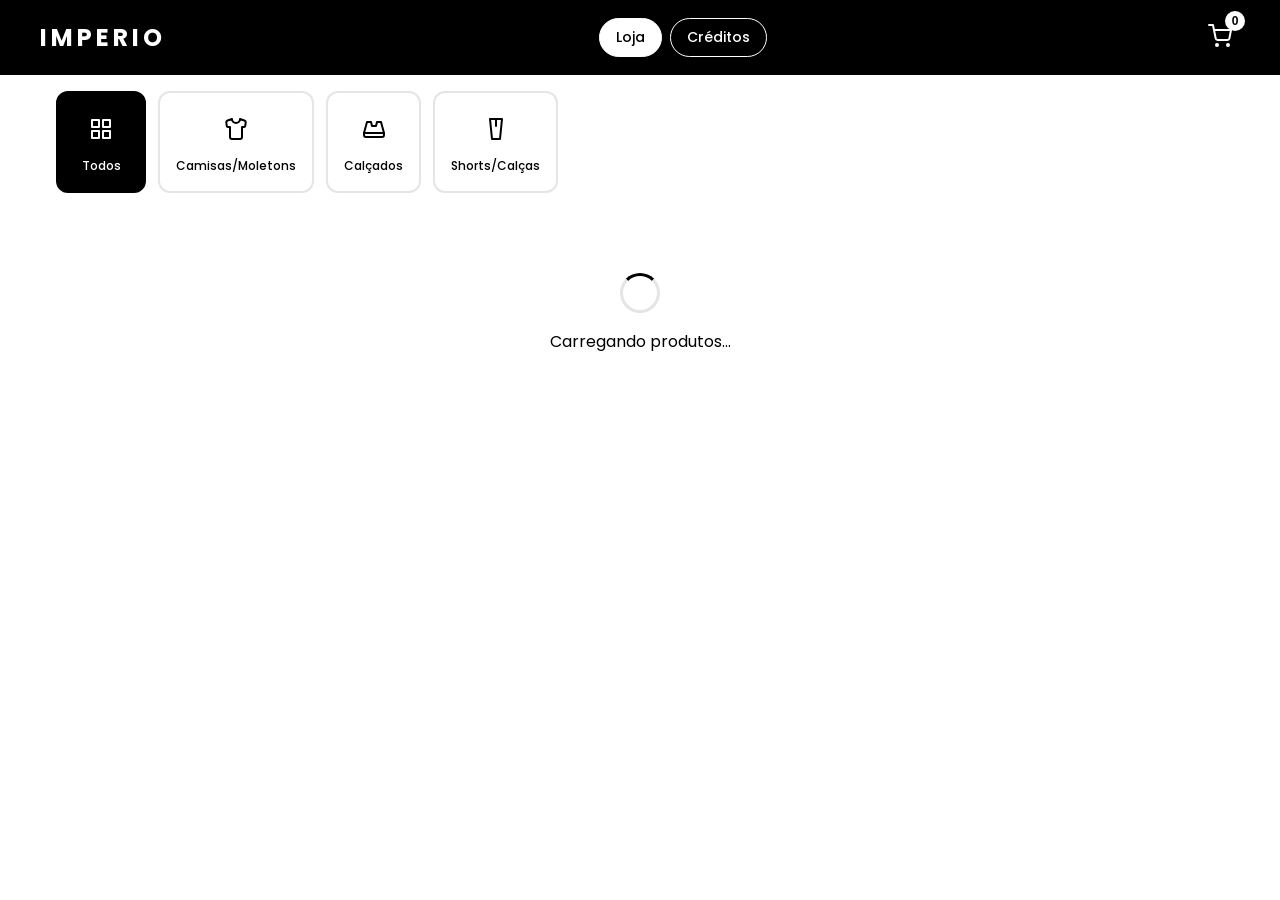
==== index.html @ 02c8fab9 "Add files via upload" ====
<!DOCTYPE html>
<html lang="pt-BR">
<head>
    <meta charset="UTF-8">
    <meta name="viewport" content="width=device-width, initial-scale=1.0">
    <title>Imperio - Loja de Roupas</title>
    <link rel="stylesheet" href="style.css">
    <link rel="preconnect" href="https://fonts.googleapis.com">
    <link rel="preconnect" href="https://fonts.gstatic.com" crossorigin>
    <link href="https://fonts.googleapis.com/css2?family=Poppins:wght@300;400;500;600;700&display=swap" rel="stylesheet">
</head>
<body>
    <!-- Header -->
    <header class="header">
        <div class="header-container">
            <h1 class="logo">IMPERIO</h1>
            <nav class="header-nav">
                <button class="nav-btn active" data-page="loja">Loja</button>
                <button class="nav-btn" data-page="creditos">Créditos</button>
            </nav>
            <button class="cart-btn" id="cartBtn">
                <svg xmlns="http://www.w3.org/2000/svg" width="24" height="24" viewBox="0 0 24 24" fill="none" stroke="currentColor" stroke-width="2" stroke-linecap="round" stroke-linejoin="round">
                    <circle cx="9" cy="21" r="1"></circle>
                    <circle cx="20" cy="21" r="1"></circle>
                    <path d="M1 1h4l2.68 13.39a2 2 0 0 0 2 1.61h9.72a2 2 0 0 0 2-1.61L23 6H6"></path>
                </svg>
                <span class="cart-count" id="cartCount">0</span>
            </button>
        </div>
    </header>

    <!-- Página da Loja -->
    <main class="main page-loja" id="pageLoja">
        <!-- Categorias -->
        <section class="categories">
            <button class="category-btn active" data-category="todos">
                <span class="category-icon">
                    <svg xmlns="http://www.w3.org/2000/svg" width="24" height="24" viewBox="0 0 24 24" fill="none" stroke="currentColor" stroke-width="2" stroke-linecap="round" stroke-linejoin="round">
                        <rect x="3" y="3" width="7" height="7"></rect>
                        <rect x="14" y="3" width="7" height="7"></rect>
                        <rect x="14" y="14" width="7" height="7"></rect>
                        <rect x="3" y="14" width="7" height="7"></rect>
                    </svg>
                </span>
                <span>Todos</span>
            </button>
            <button class="category-btn" data-category="camisas-moletons">
                <span class="category-icon">
                    <svg xmlns="http://www.w3.org/2000/svg" width="24" height="24" viewBox="0 0 24 24" fill="none" stroke="currentColor" stroke-width="2" stroke-linecap="round" stroke-linejoin="round">
                        <path d="M20.38 3.46L16 2a4 4 0 01-8 0L3.62 3.46a2 2 0 00-1.34 2.23l.58 3.47a1 1 0 00.99.84H6v10c0 1.1.9 2 2 2h8a2 2 0 002-2V10h2.15a1 1 0 00.99-.84l.58-3.47a2 2 0 00-1.34-2.23z"></path>
                    </svg>
                </span>
                <span>Camisas/Moletons</span>
            </button>
            <button class="category-btn" data-category="calcados">
                <span class="category-icon">
                    <svg xmlns="http://www.w3.org/2000/svg" width="24" height="24" viewBox="0 0 24 24" fill="none" stroke="currentColor" stroke-width="2" stroke-linecap="round" stroke-linejoin="round">
                        <path d="M2 18a2 2 0 002 2h16a2 2 0 002-2v-2H2v2z"></path>
                        <path d="M2 16l3-11h4l1 4h4l1-4h4l3 11"></path>
                    </svg>
                </span>
                <span>Calçados</span>
            </button>
            <button class="category-btn" data-category="shorts-calcas">
                <span class="category-icon">
                    <svg xmlns="http://www.w3.org/2000/svg" width="24" height="24" viewBox="0 0 24 24" fill="none" stroke="currentColor" stroke-width="2" stroke-linecap="round" stroke-linejoin="round">
                        <path d="M6 2h12l-2 20H8L6 2z"></path>
                        <path d="M12 2v7"></path>
                    </svg>
                </span>
                <span>Shorts/Calças</span>
            </button>
        </section>

        <!-- Grid de Produtos -->
        <section class="products-grid" id="productsGrid">
            <!-- Produtos serão inseridos via JavaScript -->
            <div class="loading">
                <div class="spinner"></div>
                <p>Carregando produtos...</p>
            </div>
        </section>
    </main>

    <!-- Página de Créditos -->
    <main class="main page-creditos" id="pageCreditos" style="display: none;">
        <section class="creditos-section">
            <h2 class="creditos-title">Desenvolvedores</h2>

            <div class="devs-about">
                <p>
                    Este sistema foi desenvolvido por <strong>Victor</strong> e <strong>Jean</strong>,
                    dois desenvolvedores apaixonados por tecnologia e inovação. Com experiência em
                    criação de sites, sistemas web e soluções digitais personalizadas, nossa missão
                    é transformar ideias em realidade através da programação.
                </p>
                <p>
                    Trabalhamos com desenvolvimento de lojas virtuais, sites institucionais,
                    sistemas de gestão e muito mais. Cada projeto é tratado com dedicação e
                    atenção aos detalhes para garantir a melhor experiência para nossos clientes.
                </p>
                <div class="orcamento-destaque">
                    <p>Quer um sistema como este para o seu negócio?</p>
                    <p class="orcamento-cta">Entre em contato para fazer um orçamento!</p>
                </div>
            </div>

            <div class="devs-grid">
                <!-- Victor -->
                <div class="dev-card">
                    <div class="dev-image-container">
                        <img src="Foto/victor.jpeg" alt="Victor" class="dev-image">
                    </div>
                    <h3 class="dev-name">Victor</h3>
                    <p class="dev-role">Desenvolvedor de Sistemas</p>
                    <div class="dev-contacts">
                        <a href="https://wa.me/5517997539595" target="_blank" class="dev-contact-btn whatsapp">
                            <svg xmlns="http://www.w3.org/2000/svg" width="20" height="20" viewBox="0 0 24 24" fill="currentColor">
                                <path d="M17.472 14.382c-.297-.149-1.758-.867-2.03-.967-.273-.099-.471-.148-.67.15-.197.297-.767.966-.94 1.164-.173.199-.347.223-.644.075-.297-.15-1.255-.463-2.39-1.475-.883-.788-1.48-1.761-1.653-2.059-.173-.297-.018-.458.13-.606.134-.133.298-.347.446-.52.149-.174.198-.298.298-.497.099-.198.05-.371-.025-.52-.075-.149-.669-1.612-.916-2.207-.242-.579-.487-.5-.669-.51-.173-.008-.371-.01-.57-.01-.198 0-.52.074-.792.372-.272.297-1.04 1.016-1.04 2.479 0 1.462 1.065 2.875 1.213 3.074.149.198 2.096 3.2 5.077 4.487.709.306 1.262.489 1.694.625.712.227 1.36.195 1.871.118.571-.085 1.758-.719 2.006-1.413.248-.694.248-1.289.173-1.413-.074-.124-.272-.198-.57-.347m-5.421 7.403h-.004a9.87 9.87 0 01-5.031-1.378l-.361-.214-3.741.982.998-3.648-.235-.374a9.86 9.86 0 01-1.51-5.26c.001-5.45 4.436-9.884 9.888-9.884 2.64 0 5.122 1.03 6.988 2.898a9.825 9.825 0 012.893 6.994c-.003 5.45-4.437 9.884-9.885 9.884m8.413-18.297A11.815 11.815 0 0012.05 0C5.495 0 .16 5.335.157 11.892c0 2.096.547 4.142 1.588 5.945L.057 24l6.305-1.654a11.882 11.882 0 005.683 1.448h.005c6.554 0 11.89-5.335 11.893-11.893a11.821 11.821 0 00-3.48-8.413z"/>
                            </svg>
                            <span>WhatsApp</span>
                        </a>
                        <a href="https://www.instagram.com/vitinho_chicas/" target="_blank" class="dev-contact-btn instagram">
                            <svg xmlns="http://www.w3.org/2000/svg" width="20" height="20" viewBox="0 0 24 24" fill="currentColor">
                                <path d="M12 2.163c3.204 0 3.584.012 4.85.07 3.252.148 4.771 1.691 4.919 4.919.058 1.265.069 1.645.069 4.849 0 3.205-.012 3.584-.069 4.849-.149 3.225-1.664 4.771-4.919 4.919-1.266.058-1.644.07-4.85.07-3.204 0-3.584-.012-4.849-.07-3.26-.149-4.771-1.699-4.919-4.92-.058-1.265-.07-1.644-.07-4.849 0-3.204.013-3.583.07-4.849.149-3.227 1.664-4.771 4.919-4.919 1.266-.057 1.645-.069 4.849-.069zm0-2.163c-3.259 0-3.667.014-4.947.072-4.358.2-6.78 2.618-6.98 6.98-.059 1.281-.073 1.689-.073 4.948 0 3.259.014 3.668.072 4.948.2 4.358 2.618 6.78 6.98 6.98 1.281.058 1.689.072 4.948.072 3.259 0 3.668-.014 4.948-.072 4.354-.2 6.782-2.618 6.979-6.98.059-1.28.073-1.689.073-4.948 0-3.259-.014-3.667-.072-4.947-.196-4.354-2.617-6.78-6.979-6.98-1.281-.059-1.69-.073-4.949-.073zm0 5.838c-3.403 0-6.162 2.759-6.162 6.162s2.759 6.163 6.162 6.163 6.162-2.759 6.162-6.163c0-3.403-2.759-6.162-6.162-6.162zm0 10.162c-2.209 0-4-1.79-4-4 0-2.209 1.791-4 4-4s4 1.791 4 4c0 2.21-1.791 4-4 4zm6.406-11.845c-.796 0-1.441.645-1.441 1.44s.645 1.44 1.441 1.44c.795 0 1.439-.645 1.439-1.44s-.644-1.44-1.439-1.44z"/>
                            </svg>
                            <span>Instagram</span>
                        </a>
                    </div>
                </div>

                <!-- Jean -->
                <div class="dev-card">
                    <div class="dev-image-container">
                        <img src="Foto/Jean.jpeg" alt="Jean" class="dev-image">
                    </div>
                    <h3 class="dev-name">Jean</h3>
                    <p class="dev-role">Desenvolvedor de Sistemas</p>
                    <div class="dev-contacts">
                        <a href="https://wa.me/5517996254979" target="_blank" class="dev-contact-btn whatsapp">
                            <svg xmlns="http://www.w3.org/2000/svg" width="20" height="20" viewBox="0 0 24 24" fill="currentColor">
                                <path d="M17.472 14.382c-.297-.149-1.758-.867-2.03-.967-.273-.099-.471-.148-.67.15-.197.297-.767.966-.94 1.164-.173.199-.347.223-.644.075-.297-.15-1.255-.463-2.39-1.475-.883-.788-1.48-1.761-1.653-2.059-.173-.297-.018-.458.13-.606.134-.133.298-.347.446-.52.149-.174.198-.298.298-.497.099-.198.05-.371-.025-.52-.075-.149-.669-1.612-.916-2.207-.242-.579-.487-.5-.669-.51-.173-.008-.371-.01-.57-.01-.198 0-.52.074-.792.372-.272.297-1.04 1.016-1.04 2.479 0 1.462 1.065 2.875 1.213 3.074.149.198 2.096 3.2 5.077 4.487.709.306 1.262.489 1.694.625.712.227 1.36.195 1.871.118.571-.085 1.758-.719 2.006-1.413.248-.694.248-1.289.173-1.413-.074-.124-.272-.198-.57-.347m-5.421 7.403h-.004a9.87 9.87 0 01-5.031-1.378l-.361-.214-3.741.982.998-3.648-.235-.374a9.86 9.86 0 01-1.51-5.26c.001-5.45 4.436-9.884 9.888-9.884 2.64 0 5.122 1.03 6.988 2.898a9.825 9.825 0 012.893 6.994c-.003 5.45-4.437 9.884-9.885 9.884m8.413-18.297A11.815 11.815 0 0012.05 0C5.495 0 .16 5.335.157 11.892c0 2.096.547 4.142 1.588 5.945L.057 24l6.305-1.654a11.882 11.882 0 005.683 1.448h.005c6.554 0 11.89-5.335 11.893-11.893a11.821 11.821 0 00-3.48-8.413z"/>
                            </svg>
                            <span>WhatsApp</span>
                        </a>
                        <a href="https://www.instagram.com/jeanzim.zk" target="_blank" class="dev-contact-btn instagram">
                            <svg xmlns="http://www.w3.org/2000/svg" width="20" height="20" viewBox="0 0 24 24" fill="currentColor">
                                <path d="M12 2.163c3.204 0 3.584.012 4.85.07 3.252.148 4.771 1.691 4.919 4.919.058 1.265.069 1.645.069 4.849 0 3.205-.012 3.584-.069 4.849-.149 3.225-1.664 4.771-4.919 4.919-1.266.058-1.644.07-4.85.07-3.204 0-3.584-.012-4.849-.07-3.26-.149-4.771-1.699-4.919-4.92-.058-1.265-.07-1.644-.07-4.849 0-3.204.013-3.583.07-4.849.149-3.227 1.664-4.771 4.919-4.919 1.266-.057 1.645-.069 4.849-.069zm0-2.163c-3.259 0-3.667.014-4.947.072-4.358.2-6.78 2.618-6.98 6.98-.059 1.281-.073 1.689-.073 4.948 0 3.259.014 3.668.072 4.948.2 4.358 2.618 6.78 6.98 6.98 1.281.058 1.689.072 4.948.072 3.259 0 3.668-.014 4.948-.072 4.354-.2 6.782-2.618 6.979-6.98.059-1.28.073-1.689.073-4.948 0-3.259-.014-3.667-.072-4.947-.196-4.354-2.617-6.78-6.979-6.98-1.281-.059-1.69-.073-4.949-.073zm0 5.838c-3.403 0-6.162 2.759-6.162 6.162s2.759 6.163 6.162 6.163 6.162-2.759 6.162-6.163c0-3.403-2.759-6.162-6.162-6.162zm0 10.162c-2.209 0-4-1.79-4-4 0-2.209 1.791-4 4-4s4 1.791 4 4c0 2.21-1.791 4-4 4zm6.406-11.845c-.796 0-1.441.645-1.441 1.44s.645 1.44 1.441 1.44c.795 0 1.439-.645 1.439-1.44s-.644-1.44-1.439-1.44z"/>
                            </svg>
                            <span>Instagram</span>
                        </a>
                    </div>
                </div>
            </div>

        </section>
    </main>

    <!-- Modal do Produto -->
    <div class="modal" id="productModal">
        <div class="modal-content">
            <button class="modal-close" id="modalClose">&times;</button>
            <img src="" alt="" class="modal-image" id="modalImage">
            <div class="modal-info">
                <span class="modal-category" id="modalCategory"></span>
                <h2 class="modal-title" id="modalTitle"></h2>
                <p class="modal-code" id="modalCode"></p>
                <p class="modal-price" id="modalPrice"></p>
                <div class="modal-sizes">
                    <p>Tamanhos disponíveis:</p>
                    <div class="sizes-list" id="modalSizes"></div>
                </div>
                <div class="size-selector">
                    <label for="sizeSelect">Escolha o tamanho:</label>
                    <select id="sizeSelect" class="size-select"></select>
                </div>
                <button class="add-to-cart-btn" id="addToCartBtn">
                    Adicionar ao Carrinho
                </button>
            </div>
        </div>
    </div>

    <!-- Carrinho Lateral -->
    <div class="cart-overlay" id="cartOverlay"></div>
    <aside class="cart-sidebar" id="cartSidebar">
        <div class="cart-header">
            <h2>Seu Carrinho</h2>
            <button class="cart-close" id="cartClose">&times;</button>
        </div>
        <div class="cart-items" id="cartItems">
            <!-- Itens do carrinho serão inseridos via JavaScript -->
        </div>
        <div class="cart-footer">
            <div class="cart-total">
                <span>Total:</span>
                <span id="cartTotal">R$ 0,00</span>
            </div>
            <button class="checkout-btn" id="checkoutBtn">
                <svg xmlns="http://www.w3.org/2000/svg" width="20" height="20" viewBox="0 0 24 24" fill="none" stroke="currentColor" stroke-width="2" stroke-linecap="round" stroke-linejoin="round">
                    <path d="M22 16.92v3a2 2 0 0 1-2.18 2 19.79 19.79 0 0 1-8.63-3.07 19.5 19.5 0 0 1-6-6 19.79 19.79 0 0 1-3.07-8.67A2 2 0 0 1 4.11 2h3a2 2 0 0 1 2 1.72 12.84 12.84 0 0 0 .7 2.81 2 2 0 0 1-.45 2.11L8.09 9.91a16 16 0 0 0 6 6l1.27-1.27a2 2 0 0 1 2.11-.45 12.84 12.84 0 0 0 2.81.7A2 2 0 0 1 22 16.92z"></path>
                </svg>
                Finalizar pelo WhatsApp
            </button>
        </div>
    </aside>

    <!-- Supabase SDK -->
    <script src="https://cdn.jsdelivr.net/npm/@supabase/supabase-js@2"></script>
    <script src="supabase-config.js"></script>
    <script src="app.js"></script>
</body>
</html>
---- style.css ----
/* ========================================
   IMPERIO - Loja de Roupas
   Design: Preto e Branco, Mobile-First
======================================== */

:root {
    --black: #000000;
    --white: #ffffff;
    --gray-100: #f5f5f5;
    --gray-200: #e5e5e5;
    --gray-300: #d4d4d4;
    --gray-400: #a3a3a3;
    --gray-500: #737373;
    --gray-600: #525252;
    --gray-700: #404040;
    --gray-800: #262626;
    --gray-900: #171717;
    --danger: #dc2626;
    --success: #16a34a;
}

* {
    margin: 0;
    padding: 0;
    box-sizing: border-box;
}

body {
    font-family: 'Poppins', sans-serif;
    background-color: var(--white);
    color: var(--black);
    min-height: 100vh;
}

/* ========================================
   HEADER
======================================== */

.header {
    background-color: var(--black);
    color: var(--white);
    padding: 1rem;
    position: sticky;
    top: 0;
    z-index: 100;
}

.header-container {
    max-width: 1200px;
    margin: 0 auto;
    display: flex;
    justify-content: space-between;
    align-items: center;
}

.logo {
    font-size: 1.5rem;
    font-weight: 700;
    letter-spacing: 4px;
}

.cart-btn {
    background: none;
    border: none;
    color: var(--white);
    cursor: pointer;
    position: relative;
    padding: 0.5rem;
    transition: opacity 0.3s;
}

.cart-btn:hover {
    opacity: 0.8;
}

.cart-count {
    position: absolute;
    top: -5px;
    right: -5px;
    background-color: var(--white);
    color: var(--black);
    font-size: 0.75rem;
    font-weight: 600;
    width: 20px;
    height: 20px;
    border-radius: 50%;
    display: flex;
    align-items: center;
    justify-content: center;
}

/* ========================================
   MAIN
======================================== */

.main {
    max-width: 1200px;
    margin: 0 auto;
    padding: 1rem;
}

/* ========================================
   FILTERS
======================================== */

.filters {
    display: flex;
    gap: 0.5rem;
    margin-bottom: 1.5rem;
    overflow-x: auto;
    padding-bottom: 0.5rem;
}

.filter-btn {
    background: none;
    border: 2px solid var(--black);
    color: var(--black);
    padding: 0.5rem 1rem;
    border-radius: 25px;
    font-family: inherit;
    font-size: 0.875rem;
    font-weight: 500;
    cursor: pointer;
    white-space: nowrap;
    transition: all 0.3s;
}

.filter-btn:hover,
.filter-btn.active {
    background-color: var(--black);
    color: var(--white);
}

/* ========================================
   PRODUCTS GRID
======================================== */

.products-grid {
    display: grid;
    grid-template-columns: repeat(2, 1fr);
    gap: 1rem;
}

@media (min-width: 768px) {
    .products-grid {
        grid-template-columns: repeat(3, 1fr);
        gap: 1.5rem;
    }
}

@media (min-width: 1024px) {
    .products-grid {
        grid-template-columns: repeat(4, 1fr);
    }
}

.product-card {
    background: var(--white);
    border: 1px solid var(--gray-200);
    border-radius: 8px;
    overflow: hidden;
    cursor: pointer;
    transition: transform 0.3s, box-shadow 0.3s;
}

.product-card:hover {
    transform: translateY(-4px);
    box-shadow: 0 10px 30px rgba(0, 0, 0, 0.1);
}

.product-image {
    width: 100%;
    aspect-ratio: 3/4;
    object-fit: cover;
    background-color: var(--gray-100);
}

.product-info {
    padding: 0.75rem;
}

.product-name {
    font-size: 0.875rem;
    font-weight: 500;
    margin-bottom: 0.25rem;
    white-space: nowrap;
    overflow: hidden;
    text-overflow: ellipsis;
}

.product-price {
    font-size: 1rem;
    font-weight: 700;
}

.product-sizes {
    font-size: 0.75rem;
    color: var(--gray-500);
    margin-top: 0.25rem;
}

/* ========================================
   LOADING
======================================== */

.loading {
    grid-column: 1 / -1;
    text-align: center;
    padding: 3rem;
}

.spinner {
    width: 40px;
    height: 40px;
    border: 3px solid var(--gray-200);
    border-top-color: var(--black);
    border-radius: 50%;
    margin: 0 auto 1rem;
    animation: spin 1s linear infinite;
}

@keyframes spin {
    to {
        transform: rotate(360deg);
    }
}

/* ========================================
   MODAL
======================================== */

.modal {
    display: none;
    position: fixed;
    top: 0;
    left: 0;
    right: 0;
    bottom: 0;
    background-color: rgba(0, 0, 0, 0.7);
    z-index: 200;
    padding: 1rem;
    overflow-y: auto;
    align-items: center;
    justify-content: center;
}

.modal.active {
    display: flex;
}

.modal-content {
    background: var(--white);
    border-radius: 12px;
    width: 100%;
    max-width: 500px;
    max-height: 90vh;
    overflow-y: auto;
    position: relative;
    animation: modalSlide 0.3s ease;
}

@keyframes modalSlide {
    from {
        opacity: 0;
        transform: translateY(20px);
    }
    to {
        opacity: 1;
        transform: translateY(0);
    }
}

.modal-close {
    position: absolute;
    top: 1rem;
    right: 1rem;
    background: var(--black);
    color: var(--white);
    border: none;
    width: 32px;
    height: 32px;
    border-radius: 50%;
    font-size: 1.25rem;
    cursor: pointer;
    z-index: 10;
    display: flex;
    align-items: center;
    justify-content: center;
}

.modal-image {
    width: 100%;
    aspect-ratio: 3/4;
    object-fit: cover;
}

.modal-info {
    padding: 1.5rem;
}

.modal-title {
    font-size: 1.25rem;
    font-weight: 600;
    margin-bottom: 0.25rem;
}

.modal-code {
    font-size: 0.875rem;
    color: var(--gray-500);
    margin-bottom: 0.5rem;
}

.modal-price {
    font-size: 1.5rem;
    font-weight: 700;
    margin-bottom: 1rem;
}

.modal-sizes {
    margin-bottom: 1rem;
}

.modal-sizes p {
    font-size: 0.875rem;
    color: var(--gray-600);
    margin-bottom: 0.5rem;
}

.sizes-list {
    display: flex;
    flex-wrap: wrap;
    gap: 0.5rem;
}

.size-tag {
    background: var(--gray-100);
    padding: 0.25rem 0.75rem;
    border-radius: 4px;
    font-size: 0.875rem;
    font-weight: 500;
}

.size-selector {
    margin-bottom: 1rem;
}

.size-selector label {
    display: block;
    font-size: 0.875rem;
    margin-bottom: 0.5rem;
    color: var(--gray-600);
}

.size-select {
    width: 100%;
    padding: 0.75rem;
    border: 2px solid var(--gray-300);
    border-radius: 8px;
    font-family: inherit;
    font-size: 1rem;
    cursor: pointer;
}

.size-select:focus {
    outline: none;
    border-color: var(--black);
}

.add-to-cart-btn {
    width: 100%;
    padding: 1rem;
    background-color: var(--black);
    color: var(--white);
    border: none;
    border-radius: 8px;
    font-family: inherit;
    font-size: 1rem;
    font-weight: 600;
    cursor: pointer;
    transition: background-color 0.3s;
}

.add-to-cart-btn:hover {
    background-color: var(--gray-800);
}

/* ========================================
   CART SIDEBAR
======================================== */

.cart-overlay {
    display: none;
    position: fixed;
    top: 0;
    left: 0;
    right: 0;
    bottom: 0;
    background-color: rgba(0, 0, 0, 0.5);
    z-index: 150;
}

.cart-overlay.active {
    display: block;
}

.cart-sidebar {
    position: fixed;
    top: 0;
    right: -100%;
    width: 100%;
    max-width: 400px;
    height: 100%;
    background: var(--white);
    z-index: 160;
    display: flex;
    flex-direction: column;
    transition: right 0.3s ease;
}

.cart-sidebar.active {
    right: 0;
}

.cart-header {
    padding: 1rem;
    border-bottom: 1px solid var(--gray-200);
    display: flex;
    justify-content: space-between;
    align-items: center;
}

.cart-header h2 {
    font-size: 1.25rem;
    font-weight: 600;
}

.cart-close {
    background: none;
    border: none;
    font-size: 1.5rem;
    cursor: pointer;
    padding: 0.5rem;
}

.cart-items {
    flex: 1;
    overflow-y: auto;
    padding: 1rem;
}

.cart-empty {
    text-align: center;
    padding: 2rem;
    color: var(--gray-500);
}

.cart-item {
    display: flex;
    gap: 1rem;
    padding: 1rem 0;
    border-bottom: 1px solid var(--gray-200);
}

.cart-item-image {
    width: 80px;
    height: 100px;
    object-fit: cover;
    border-radius: 4px;
}

.cart-item-info {
    flex: 1;
}

.cart-item-name {
    font-weight: 500;
    margin-bottom: 0.25rem;
}

.cart-item-size {
    font-size: 0.875rem;
    color: var(--gray-500);
    margin-bottom: 0.25rem;
}

.cart-item-price {
    font-weight: 600;
}

.cart-item-remove {
    background: none;
    border: none;
    color: var(--danger);
    cursor: pointer;
    font-size: 0.875rem;
    margin-top: 0.5rem;
}

.cart-footer {
    padding: 1rem;
    border-top: 1px solid var(--gray-200);
}

.cart-total {
    display: flex;
    justify-content: space-between;
    font-size: 1.25rem;
    font-weight: 700;
    margin-bottom: 1rem;
}

.checkout-btn {
    width: 100%;
    padding: 1rem;
    background-color: #25D366;
    color: var(--white);
    border: none;
    border-radius: 8px;
    font-family: inherit;
    font-size: 1rem;
    font-weight: 600;
    cursor: pointer;
    display: flex;
    align-items: center;
    justify-content: center;
    gap: 0.5rem;
    transition: background-color 0.3s;
}

.checkout-btn:hover {
    background-color: #128C7E;
}

.checkout-btn:disabled {
    background-color: var(--gray-400);
    cursor: not-allowed;
}

/* ========================================
   ADMIN STYLES
======================================== */

.admin-body {
    background-color: var(--gray-100);
}

/* Login Screen */
.login-screen {
    min-height: 100vh;
    display: flex;
    align-items: center;
    justify-content: center;
    padding: 1rem;
    background-color: var(--black);
}

.login-box {
    background: var(--white);
    padding: 2rem;
    border-radius: 12px;
    width: 100%;
    max-width: 400px;
    text-align: center;
}

.login-box .logo {
    color: var(--black);
    margin-bottom: 0.5rem;
}

.login-box h2 {
    font-size: 1rem;
    font-weight: 400;
    color: var(--gray-500);
    margin-bottom: 2rem;
}

.login-error {
    color: var(--danger);
    font-size: 0.875rem;
    margin-top: 1rem;
}

/* Admin Header */
.admin-header .header-container {
    flex-wrap: wrap;
    gap: 1rem;
}

.admin-badge {
    font-size: 0.75rem;
    background: var(--white);
    color: var(--black);
    padding: 0.25rem 0.5rem;
    border-radius: 4px;
    margin-left: 0.5rem;
    vertical-align: middle;
}

.admin-actions {
    display: flex;
    gap: 0.5rem;
}

/* Admin Main */
.admin-main {
    max-width: 1200px;
    margin: 0 auto;
    padding: 1rem;
}

/* Stats */
.stats-section {
    display: grid;
    grid-template-columns: repeat(3, 1fr);
    gap: 1rem;
    margin-bottom: 1.5rem;
}

.stat-card {
    background: var(--white);
    padding: 1rem;
    border-radius: 8px;
    text-align: center;
    box-shadow: 0 2px 8px rgba(0, 0, 0, 0.05);
}

.stat-number {
    display: block;
    font-size: 2rem;
    font-weight: 700;
}

.stat-label {
    font-size: 0.75rem;
    color: var(--gray-500);
    text-transform: uppercase;
}

/* Actions */
.actions-section {
    margin-bottom: 1.5rem;
}

/* Admin Products */
.admin-products {
    display: grid;
    gap: 1rem;
}

.admin-product-card {
    background: var(--white);
    border-radius: 8px;
    padding: 1rem;
    display: flex;
    gap: 1rem;
    box-shadow: 0 2px 8px rgba(0, 0, 0, 0.05);
}

.admin-product-card.archived {
    opacity: 0.6;
}

.admin-product-image {
    width: 80px;
    height: 100px;
    object-fit: cover;
    border-radius: 4px;
    flex-shrink: 0;
}

.admin-product-info {
    flex: 1;
    min-width: 0;
}

.admin-product-name {
    font-weight: 600;
    margin-bottom: 0.25rem;
}

.admin-product-price {
    font-weight: 500;
    margin-bottom: 0.25rem;
}

.admin-product-sizes {
    font-size: 0.75rem;
    color: var(--gray-500);
    margin-bottom: 0.5rem;
}

.admin-product-status {
    display: inline-block;
    font-size: 0.75rem;
    padding: 0.25rem 0.5rem;
    border-radius: 4px;
    background: var(--success);
    color: var(--white);
}

.admin-product-status.archived {
    background: var(--gray-500);
}

.admin-product-actions {
    display: flex;
    flex-direction: column;
    gap: 0.5rem;
    flex-shrink: 0;
}

/* ========================================
   BUTTONS
======================================== */

.btn-primary {
    background-color: var(--black);
    color: var(--white);
    border: none;
    padding: 0.75rem 1.5rem;
    border-radius: 8px;
    font-family: inherit;
    font-size: 1rem;
    font-weight: 500;
    cursor: pointer;
    transition: background-color 0.3s;
    display: inline-flex;
    align-items: center;
    justify-content: center;
    gap: 0.5rem;
}

.btn-primary:hover {
    background-color: var(--gray-800);
}

.btn-secondary {
    background-color: var(--white);
    color: var(--black);
    border: 2px solid var(--black);
    padding: 0.5rem 1rem;
    border-radius: 8px;
    font-family: inherit;
    font-size: 0.875rem;
    font-weight: 500;
    cursor: pointer;
    transition: all 0.3s;
    text-decoration: none;
}

.btn-secondary:hover {
    background-color: var(--black);
    color: var(--white);
}

.btn-danger {
    background-color: var(--danger);
    color: var(--white);
    border: none;
    padding: 0.5rem 1rem;
    border-radius: 8px;
    font-family: inherit;
    font-size: 0.875rem;
    font-weight: 500;
    cursor: pointer;
}

.btn-small {
    padding: 0.5rem 0.75rem;
    font-size: 0.75rem;
}

.btn-large {
    width: 100%;
    padding: 1rem;
}

.btn-logout {
    background: none;
    border: 1px solid var(--white);
    color: var(--white);
    padding: 0.5rem 1rem;
    border-radius: 8px;
    font-family: inherit;
    font-size: 0.875rem;
    cursor: pointer;
}

/* ========================================
   FORMS
======================================== */

.form-group {
    margin-bottom: 1.5rem;
}

.form-group label {
    display: block;
    font-size: 0.875rem;
    font-weight: 500;
    margin-bottom: 0.5rem;
}

.form-group input[type="text"],
.form-group input[type="number"],
.form-group input[type="password"] {
    width: 100%;
    padding: 0.75rem;
    border: 2px solid var(--gray-300);
    border-radius: 8px;
    font-family: inherit;
    font-size: 1rem;
}

.form-group input:focus {
    outline: none;
    border-color: var(--black);
}

/* Image Upload */
.image-upload {
    position: relative;
}

.file-input {
    position: absolute;
    top: 0;
    left: 0;
    width: 100%;
    height: 100%;
    opacity: 0;
    cursor: pointer;
    z-index: 10;
}

.image-preview {
    border: 2px dashed var(--gray-300);
    border-radius: 8px;
    padding: 2rem;
    text-align: center;
    color: var(--gray-500);
    transition: border-color 0.3s;
}

.image-preview:hover {
    border-color: var(--black);
}

.image-preview svg {
    margin-bottom: 0.5rem;
}

.preview-img {
    width: 100%;
    max-height: 300px;
    object-fit: contain;
    border-radius: 8px;
}

/* Sizes Checkboxes */
.sizes-checkboxes {
    display: flex;
    flex-wrap: wrap;
    gap: 0.5rem;
}

.size-checkbox {
    cursor: pointer;
}

.size-checkbox input {
    display: none;
}

.size-checkbox span {
    display: inline-block;
    padding: 0.5rem 1rem;
    border: 2px solid var(--gray-300);
    border-radius: 8px;
    font-weight: 500;
    transition: all 0.3s;
}

.size-checkbox input:checked + span {
    background-color: var(--black);
    color: var(--white);
    border-color: var(--black);
}

/* Form Actions */
.form-actions {
    display: flex;
    gap: 1rem;
    justify-content: flex-end;
}

/* Modal Form */
.modal-form {
    padding: 1.5rem;
}

.modal-form h2 {
    margin-bottom: 1.5rem;
    padding-right: 2rem;
}

/* Modal Confirm */
.modal-confirm {
    padding: 1.5rem;
    text-align: center;
}

.modal-confirm h2 {
    margin-bottom: 0.5rem;
}

.modal-confirm p {
    color: var(--gray-600);
    margin-bottom: 1.5rem;
}

.modal-confirm .form-actions {
    justify-content: center;
}

/* ========================================
   EMPTY STATE
======================================== */

.empty-state {
    grid-column: 1 / -1;
    text-align: center;
    padding: 3rem;
    color: var(--gray-500);
}

.empty-state svg {
    margin-bottom: 1rem;
    opacity: 0.5;
}

/* ========================================
   HEADER NAV
======================================== */

.header-nav {
    display: flex;
    gap: 0.5rem;
}

.nav-btn {
    background: none;
    border: 1px solid var(--white);
    color: var(--white);
    padding: 0.5rem 1rem;
    border-radius: 20px;
    font-family: inherit;
    font-size: 0.875rem;
    font-weight: 500;
    cursor: pointer;
    transition: all 0.3s;
}

.nav-btn:hover,
.nav-btn.active {
    background: var(--white);
    color: var(--black);
}

/* ========================================
   CATEGORIES
======================================== */

.categories {
    display: flex;
    gap: 0.75rem;
    margin-bottom: 1.5rem;
    overflow-x: auto;
    padding-bottom: 0.5rem;
    -webkit-overflow-scrolling: touch;
}

.category-btn {
    display: flex;
    flex-direction: column;
    align-items: center;
    gap: 0.5rem;
    padding: 1rem;
    background: var(--white);
    border: 2px solid var(--gray-200);
    border-radius: 12px;
    font-family: inherit;
    font-size: 0.75rem;
    font-weight: 500;
    cursor: pointer;
    transition: all 0.3s;
    min-width: 90px;
    text-align: center;
}

.category-btn:hover {
    border-color: var(--black);
}

.category-btn.active {
    background: var(--black);
    color: var(--white);
    border-color: var(--black);
}

.category-icon {
    display: flex;
    align-items: center;
    justify-content: center;
    width: 40px;
    height: 40px;
}

.category-btn.active .category-icon svg {
    stroke: var(--white);
}

/* ========================================
   PRODUCT CATEGORY TAG
======================================== */

.product-category {
    font-size: 0.65rem;
    color: var(--gray-500);
    text-transform: uppercase;
    letter-spacing: 0.5px;
    margin-bottom: 0.25rem;
}

.modal-category {
    display: inline-block;
    background: var(--gray-100);
    color: var(--gray-600);
    padding: 0.25rem 0.75rem;
    border-radius: 20px;
    font-size: 0.75rem;
    font-weight: 500;
    margin-bottom: 0.75rem;
    text-transform: uppercase;
    letter-spacing: 0.5px;
}

/* ========================================
   CATEGORY SELECT (ADMIN)
======================================== */

.category-select {
    width: 100%;
    padding: 0.75rem;
    border: 2px solid var(--gray-300);
    border-radius: 8px;
    font-family: inherit;
    font-size: 1rem;
    cursor: pointer;
    background: var(--white);
}

.category-select:focus {
    outline: none;
    border-color: var(--black);
}

/* Admin Product Category */
.admin-product-category {
    display: inline-block;
    background: var(--gray-200);
    color: var(--gray-700);
    padding: 0.15rem 0.5rem;
    border-radius: 4px;
    font-size: 0.65rem;
    font-weight: 500;
    text-transform: uppercase;
    margin-bottom: 0.25rem;
}

/* ========================================
   CREDITOS PAGE
======================================== */

.creditos-section {
    padding: 2rem 0;
    text-align: center;
}

.creditos-title {
    font-size: 2rem;
    font-weight: 700;
    margin-bottom: 0.5rem;
}

.creditos-subtitle {
    color: var(--gray-500);
    margin-bottom: 2rem;
}

/* About Devs */
.devs-about {
    max-width: 600px;
    margin: 0 auto 2.5rem;
    text-align: center;
}

.devs-about p {
    color: var(--gray-600);
    line-height: 1.7;
    margin-bottom: 1rem;
}

.devs-about strong {
    color: var(--black);
}

.orcamento-destaque {
    background: var(--black);
    color: var(--white);
    padding: 1.5rem 2rem;
    border-radius: 12px;
    margin-top: 1.5rem;
}

.orcamento-destaque p {
    color: var(--gray-300);
    margin-bottom: 0.5rem;
}

.orcamento-cta {
    font-size: 1.25rem;
    font-weight: 700;
    color: var(--white) !important;
    margin-bottom: 0 !important;
}

.devs-grid {
    display: grid;
    grid-template-columns: repeat(auto-fit, minmax(280px, 1fr));
    gap: 2rem;
    max-width: 700px;
    margin: 0 auto 2rem;
}

.dev-card {
    background: var(--white);
    border: 1px solid var(--gray-200);
    border-radius: 16px;
    padding: 2rem;
    text-align: center;
    transition: transform 0.3s, box-shadow 0.3s;
}

.dev-card:hover {
    transform: translateY(-4px);
    box-shadow: 0 10px 30px rgba(0, 0, 0, 0.1);
}

.dev-image-container {
    width: 120px;
    height: 120px;
    margin: 0 auto 1rem;
    border-radius: 50%;
    overflow: hidden;
    border: 3px solid var(--black);
}

.dev-image {
    width: 100%;
    height: 100%;
    object-fit: cover;
}

.dev-name {
    font-size: 1.25rem;
    font-weight: 600;
    margin-bottom: 0.25rem;
}

.dev-role {
    color: var(--gray-500);
    font-size: 0.875rem;
    margin-bottom: 1rem;
}

.dev-contacts {
    display: flex;
    gap: 0.75rem;
    justify-content: center;
    flex-wrap: wrap;
}

.dev-contact-btn {
    display: inline-flex;
    align-items: center;
    gap: 0.5rem;
    padding: 0.75rem 1.25rem;
    border-radius: 25px;
    font-size: 0.875rem;
    font-weight: 500;
    text-decoration: none;
    transition: transform 0.3s, box-shadow 0.3s;
}

.dev-contact-btn:hover {
    transform: scale(1.05);
    box-shadow: 0 5px 15px rgba(0, 0, 0, 0.2);
}

.dev-contact-btn.whatsapp {
    background: #25D366;
    color: var(--white);
}

.dev-contact-btn.instagram {
    background: linear-gradient(45deg, #f09433, #e6683c, #dc2743, #cc2366, #bc1888);
    color: var(--white);
}

.creditos-info {
    margin-top: 2rem;
    padding: 1.5rem;
    background: var(--gray-100);
    border-radius: 12px;
    max-width: 500px;
    margin-left: auto;
    margin-right: auto;
}

.creditos-info p {
    color: var(--gray-600);
}

.creditos-cta {
    font-weight: 600;
    color: var(--black) !important;
    font-size: 1.1rem;
    margin-top: 0.5rem;
}

/* ========================================
   RESPONSIVE
======================================== */

@media (max-width: 480px) {
    .header-container {
        flex-wrap: wrap;
        gap: 0.5rem;
    }

    .header-nav {
        order: 3;
        width: 100%;
        justify-content: center;
        margin-top: 0.5rem;
    }

    .nav-btn {
        flex: 1;
        text-align: center;
    }

    .categories {
        gap: 0.5rem;
    }

    .category-btn {
        min-width: 80px;
        padding: 0.75rem;
    }

    .category-icon {
        width: 32px;
        height: 32px;
    }

    .category-icon svg {
        width: 20px;
        height: 20px;
    }

    .stats-section {
        grid-template-columns: repeat(3, 1fr);
        gap: 0.5rem;
    }

    .stat-card {
        padding: 0.75rem 0.5rem;
    }

    .stat-number {
        font-size: 1.5rem;
    }

    .admin-product-card {
        flex-wrap: wrap;
    }

    .admin-product-actions {
        flex-direction: row;
        width: 100%;
        justify-content: flex-end;
    }

    .devs-grid {
        grid-template-columns: 1fr;
        gap: 1.5rem;
    }

    .dev-card {
        padding: 1.5rem;
    }

    .dev-contacts {
        flex-direction: column;
    }

    .dev-contact-btn {
        width: 100%;
        justify-content: center;
    }
}
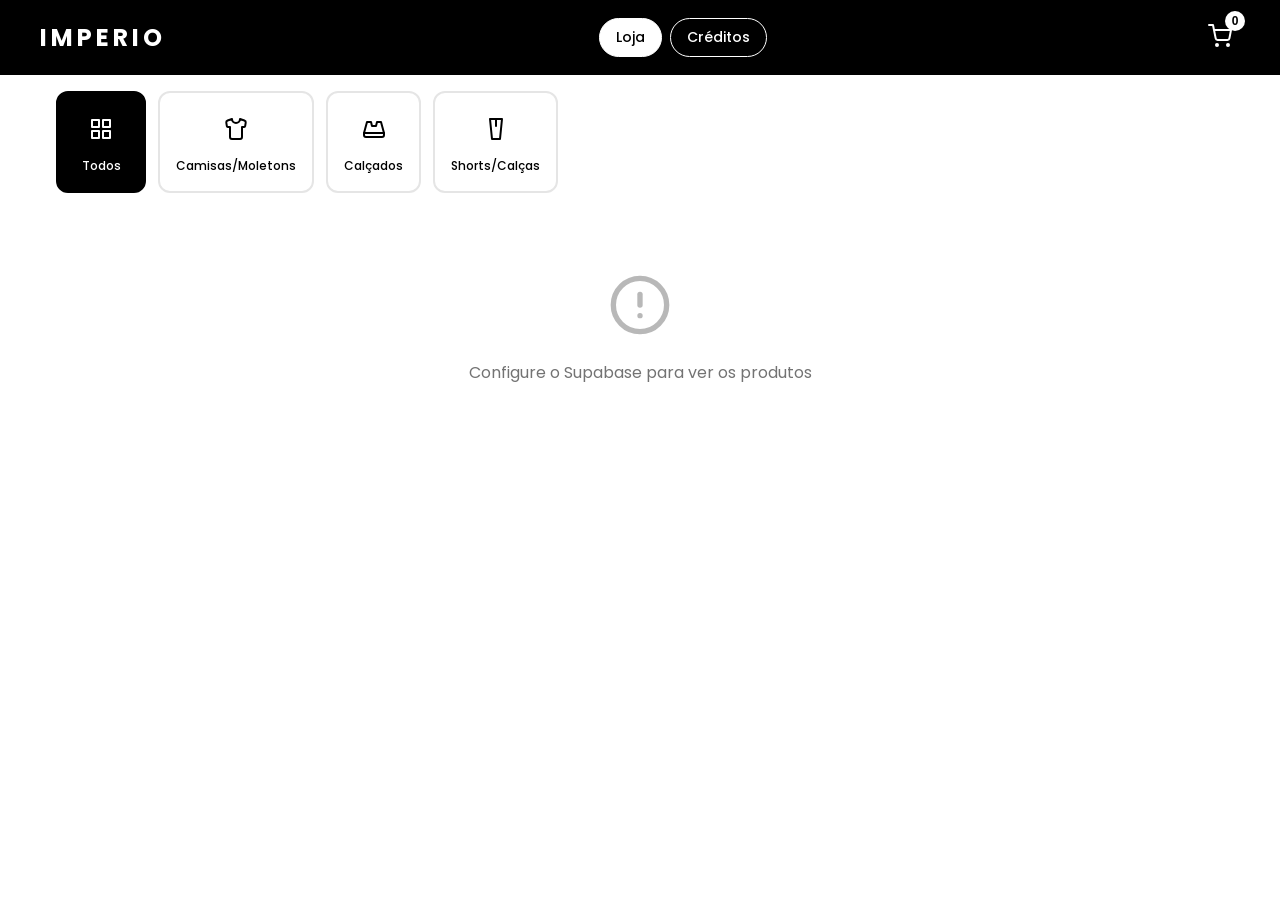
==== commit 1b846852: "Add files via upload" ====
--- a/index.html
+++ b/index.html
@@ -206,8 +206,13 @@
     </aside>
 
     <!-- Supabase SDK -->
-    <script src="https://cdn.jsdelivr.net/npm/@supabase/supabase-js@2"></script>
-    <script src="supabase-config.js"></script>
+    <script src="https://unpkg.com/@supabase/supabase-js@2"></script>
+    <script>
+        // Configuração do Supabase
+        var SUPABASE_URL = 'https://uaaecubrpbkshtgozefb.supabase.co';
+        var SUPABASE_ANON_KEY = 'eyJhbGciOiJIUzI1NiIsInR5cCI6IkpXVCJ9.eyJpc3MiOiJzdXBhYmFzZSIsInJlZiI6InVhYWVjdWJycGJrc2h0Z296ZWZiIiwicm9sZSI6ImFub24iLCJpYXQiOjE3NzM3MTcyODAsImV4cCI6MjA4OTI5MzI4MH0.c7mGFniboCKJ_pHkeV-0qeiULityMsABH5-w4ubMriI';
+        var supabase = supabase.createClient(SUPABASE_URL, SUPABASE_ANON_KEY);
+    </script>
     <script src="app.js"></script>
 </body>
 </html>
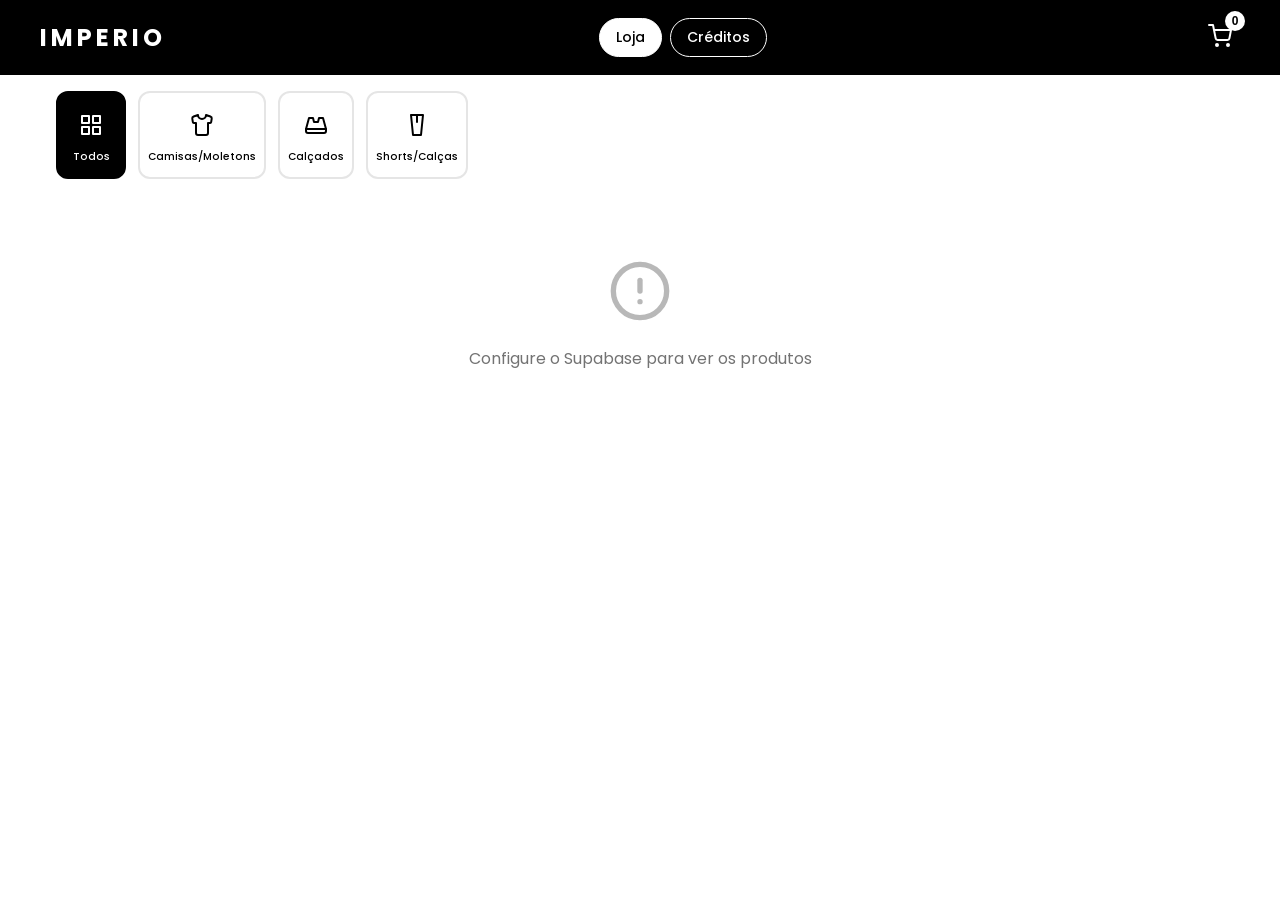
==== commit b58d42d9: "Alterações" ====
--- a/index.html
+++ b/index.html
@@ -160,7 +160,10 @@
     <div class="modal" id="productModal">
         <div class="modal-content">
             <button class="modal-close" id="modalClose">&times;</button>
-            <img src="" alt="" class="modal-image" id="modalImage">
+            <div class="modal-gallery">
+                <img src="" alt="" class="modal-image" id="modalImage">
+                <div class="modal-thumbnails" id="modalThumbnails"></div>
+            </div>
             <div class="modal-info">
                 <span class="modal-category" id="modalCategory"></span>
                 <h2 class="modal-title" id="modalTitle"></h2>
@@ -174,9 +177,14 @@
                     <label for="sizeSelect">Escolha o tamanho:</label>
                     <select id="sizeSelect" class="size-select"></select>
                 </div>
-                <button class="add-to-cart-btn" id="addToCartBtn">
-                    Adicionar ao Carrinho
-                </button>
+                <div class="modal-buttons">
+                    <button class="btn-add-cart" id="addToCartBtn">
+                        Adicionar ao Carrinho
+                    </button>
+                    <button class="btn-buy-now" id="buyNowBtn">
+                        Comprar Agora
+                    </button>
+                </div>
             </div>
         </div>
     </div>
@@ -196,6 +204,13 @@
                 <span>Total:</span>
                 <span id="cartTotal">R$ 0,00</span>
             </div>
+            <button class="continue-shopping-btn" id="continueShoppingBtn">
+                <svg xmlns="http://www.w3.org/2000/svg" width="18" height="18" viewBox="0 0 24 24" fill="none" stroke="currentColor" stroke-width="2" stroke-linecap="round" stroke-linejoin="round">
+                    <line x1="19" y1="12" x2="5" y2="12"></line>
+                    <polyline points="12 19 5 12 12 5"></polyline>
+                </svg>
+                Continuar Comprando
+            </button>
             <button class="checkout-btn" id="checkoutBtn">
                 <svg xmlns="http://www.w3.org/2000/svg" width="20" height="20" viewBox="0 0 24 24" fill="none" stroke="currentColor" stroke-width="2" stroke-linecap="round" stroke-linejoin="round">
                     <path d="M22 16.92v3a2 2 0 0 1-2.18 2 19.79 19.79 0 0 1-8.63-3.07 19.5 19.5 0 0 1-6-6 19.79 19.79 0 0 1-3.07-8.67A2 2 0 0 1 4.11 2h3a2 2 0 0 1 2 1.72 12.84 12.84 0 0 0 .7 2.81 2 2 0 0 1-.45 2.11L8.09 9.91a16 16 0 0 0 6 6l1.27-1.27a2 2 0 0 1 2.11-.45 12.84 12.84 0 0 0 2.81.7A2 2 0 0 1 22 16.92z"></path>
@@ -211,7 +226,9 @@
         // Configuração do Supabase
         var SUPABASE_URL = 'https://uaaecubrpbkshtgozefb.supabase.co';
         var SUPABASE_ANON_KEY = 'eyJhbGciOiJIUzI1NiIsInR5cCI6IkpXVCJ9.eyJpc3MiOiJzdXBhYmFzZSIsInJlZiI6InVhYWVjdWJycGJrc2h0Z296ZWZiIiwicm9sZSI6ImFub24iLCJpYXQiOjE3NzM3MTcyODAsImV4cCI6MjA4OTI5MzI4MH0.c7mGFniboCKJ_pHkeV-0qeiULityMsABH5-w4ubMriI';
-        var supabase = supabase.createClient(SUPABASE_URL, SUPABASE_ANON_KEY);
+        // Guardar SDK antes de sobrescrever
+        var _sdk = window.supabase;
+        var supabase = _sdk.createClient(SUPABASE_URL, SUPABASE_ANON_KEY);
     </script>
     <script src="app.js"></script>
 </body>
--- a/style.css
+++ b/style.css
@@ -179,6 +179,13 @@
     padding: 0.75rem;
 }
 
+.product-code {
+    font-size: 0.7rem;
+    color: var(--gray-500);
+    font-weight: 600;
+    margin-bottom: 0.25rem;
+}
+
 .product-name {
     font-size: 0.875rem;
     font-weight: 500;
@@ -197,6 +204,66 @@
     font-size: 0.75rem;
     color: var(--gray-500);
     margin-top: 0.25rem;
+}
+
+.product-actions {
+    display: grid;
+    grid-template-columns: 1fr 1fr 1fr;
+    gap: 0.3rem;
+    margin-top: 0.75rem;
+}
+
+.btn-ver-produto,
+.btn-add-carrinho,
+.btn-comprar {
+    padding: 0.5rem 0.25rem;
+    font-size: 0.6rem;
+    font-weight: 600;
+    border: none;
+    border-radius: 4px;
+    cursor: pointer;
+    transition: all 0.3s;
+    text-align: center;
+    overflow: hidden;
+    text-overflow: ellipsis;
+}
+
+.btn-ver-produto {
+    background: var(--white);
+    color: var(--black);
+    border: 1px solid var(--black);
+}
+
+.btn-ver-produto:hover {
+    background: var(--gray-100);
+}
+
+.btn-add-carrinho {
+    background: var(--gray-100);
+    color: var(--black);
+    border: 1px solid var(--gray-400);
+    display: flex;
+    align-items: center;
+    justify-content: center;
+    gap: 0.2rem;
+}
+
+.btn-add-carrinho svg {
+    flex-shrink: 0;
+}
+
+.btn-add-carrinho:hover {
+    background: var(--gray-200);
+    border-color: var(--black);
+}
+
+.btn-comprar {
+    background: var(--black);
+    color: var(--white);
+}
+
+.btn-comprar:hover {
+    background: var(--gray-800);
 }
 
 /* ========================================
@@ -288,12 +355,38 @@
     justify-content: center;
 }
 
+.modal-gallery {
+    position: relative;
+}
+
 .modal-image {
     width: 100%;
     aspect-ratio: 3/4;
     object-fit: cover;
 }
 
+.modal-thumbnails {
+    display: flex;
+    gap: 0.5rem;
+    padding: 0.5rem;
+    background: var(--gray-100);
+}
+
+.modal-thumbnails img {
+    width: 60px;
+    height: 60px;
+    object-fit: cover;
+    border-radius: 4px;
+    cursor: pointer;
+    border: 2px solid transparent;
+    transition: border-color 0.3s;
+}
+
+.modal-thumbnails img:hover,
+.modal-thumbnails img.active {
+    border-color: var(--black);
+}
+
 .modal-info {
     padding: 1.5rem;
 }
@@ -364,6 +457,43 @@
 .size-select:focus {
     outline: none;
     border-color: var(--black);
+}
+
+.modal-buttons {
+    display: flex;
+    gap: 0.75rem;
+}
+
+.btn-add-cart,
+.btn-buy-now {
+    flex: 1;
+    padding: 1rem;
+    border: none;
+    border-radius: 8px;
+    font-family: inherit;
+    font-size: 0.875rem;
+    font-weight: 600;
+    cursor: pointer;
+    transition: all 0.3s;
+}
+
+.btn-add-cart {
+    background-color: var(--white);
+    color: var(--black);
+    border: 2px solid var(--black);
+}
+
+.btn-add-cart:hover {
+    background-color: var(--gray-100);
+}
+
+.btn-buy-now {
+    background-color: var(--black);
+    color: var(--white);
+}
+
+.btn-buy-now:hover {
+    background-color: var(--gray-800);
 }
 
 .add-to-cart-btn {
@@ -509,6 +639,29 @@
     margin-bottom: 1rem;
 }
 
+.continue-shopping-btn {
+    width: 100%;
+    padding: 0.75rem;
+    background-color: var(--white);
+    color: var(--black);
+    border: 2px solid var(--black);
+    border-radius: 8px;
+    font-family: inherit;
+    font-size: 0.875rem;
+    font-weight: 600;
+    cursor: pointer;
+    display: flex;
+    align-items: center;
+    justify-content: center;
+    gap: 0.5rem;
+    transition: all 0.3s;
+    margin-bottom: 0.75rem;
+}
+
+.continue-shopping-btn:hover {
+    background-color: var(--gray-100);
+}
+
 .checkout-btn {
     width: 100%;
     padding: 1rem;
@@ -802,6 +955,13 @@
     margin-bottom: 0.5rem;
 }
 
+.field-hint {
+    display: block;
+    font-size: 0.75rem;
+    color: var(--gray-500);
+    margin-top: 0.25rem;
+}
+
 .form-group input[type="text"],
 .form-group input[type="number"],
 .form-group input[type="password"] {
@@ -858,6 +1018,91 @@
     border-radius: 8px;
 }
 
+/* Multiple Images Upload */
+.images-upload {
+    position: relative;
+}
+
+.images-upload .file-input {
+    position: absolute;
+    width: 1px;
+    height: 1px;
+    opacity: 0;
+    pointer-events: none;
+}
+
+.images-preview {
+    display: grid;
+    grid-template-columns: repeat(4, 1fr);
+    gap: 0.75rem;
+}
+
+.image-slot {
+    aspect-ratio: 1;
+    border: 2px dashed var(--gray-300);
+    border-radius: 8px;
+    display: flex;
+    align-items: center;
+    justify-content: center;
+    cursor: pointer;
+    transition: all 0.3s;
+    position: relative;
+    overflow: hidden;
+    background: var(--gray-100);
+}
+
+.image-slot:hover {
+    border-color: var(--black);
+    background: var(--gray-200);
+}
+
+.image-slot svg {
+    color: var(--gray-400);
+}
+
+.image-slot.has-image {
+    border-style: solid;
+    border-color: var(--gray-300);
+}
+
+.image-slot.has-image:hover {
+    border-color: var(--black);
+}
+
+.image-slot img {
+    width: 100%;
+    height: 100%;
+    object-fit: cover;
+}
+
+.image-slot .remove-image {
+    position: absolute;
+    top: 4px;
+    right: 4px;
+    width: 24px;
+    height: 24px;
+    border-radius: 50%;
+    background: rgba(0, 0, 0, 0.7);
+    color: white;
+    border: none;
+    cursor: pointer;
+    font-size: 16px;
+    line-height: 1;
+    display: flex;
+    align-items: center;
+    justify-content: center;
+    opacity: 0;
+    transition: opacity 0.3s;
+}
+
+.image-slot:hover .remove-image {
+    opacity: 1;
+}
+
+.image-slot .remove-image:hover {
+    background: var(--black);
+}
+
 /* Sizes Checkboxes */
 .sizes-checkboxes {
     display: flex;
@@ -985,17 +1230,18 @@
     display: flex;
     flex-direction: column;
     align-items: center;
-    gap: 0.5rem;
-    padding: 1rem;
+    gap: 0.25rem;
+    padding: 0.75rem 0.5rem;
     background: var(--white);
     border: 2px solid var(--gray-200);
     border-radius: 12px;
     font-family: inherit;
-    font-size: 0.75rem;
+    font-size: 0.65rem;
     font-weight: 500;
     cursor: pointer;
     transition: all 0.3s;
-    min-width: 90px;
+    min-width: 70px;
+    flex-shrink: 0;
     text-align: center;
 }
 
@@ -1267,18 +1513,35 @@
     }
 
     .category-btn {
-        min-width: 80px;
-        padding: 0.75rem;
+        min-width: 65px;
+        padding: 0.5rem 0.4rem;
+        font-size: 0.55rem;
     }
 
     .category-icon {
-        width: 32px;
-        height: 32px;
+        width: 28px;
+        height: 28px;
     }
 
     .category-icon svg {
-        width: 20px;
-        height: 20px;
+        width: 18px;
+        height: 18px;
+    }
+
+    .product-actions {
+        gap: 0.25rem;
+    }
+
+    .btn-ver-produto,
+    .btn-add-carrinho,
+    .btn-comprar {
+        padding: 0.4rem 0.15rem;
+        font-size: 0.55rem;
+    }
+
+    .btn-add-carrinho svg {
+        width: 10px;
+        height: 10px;
     }
 
     .stats-section {
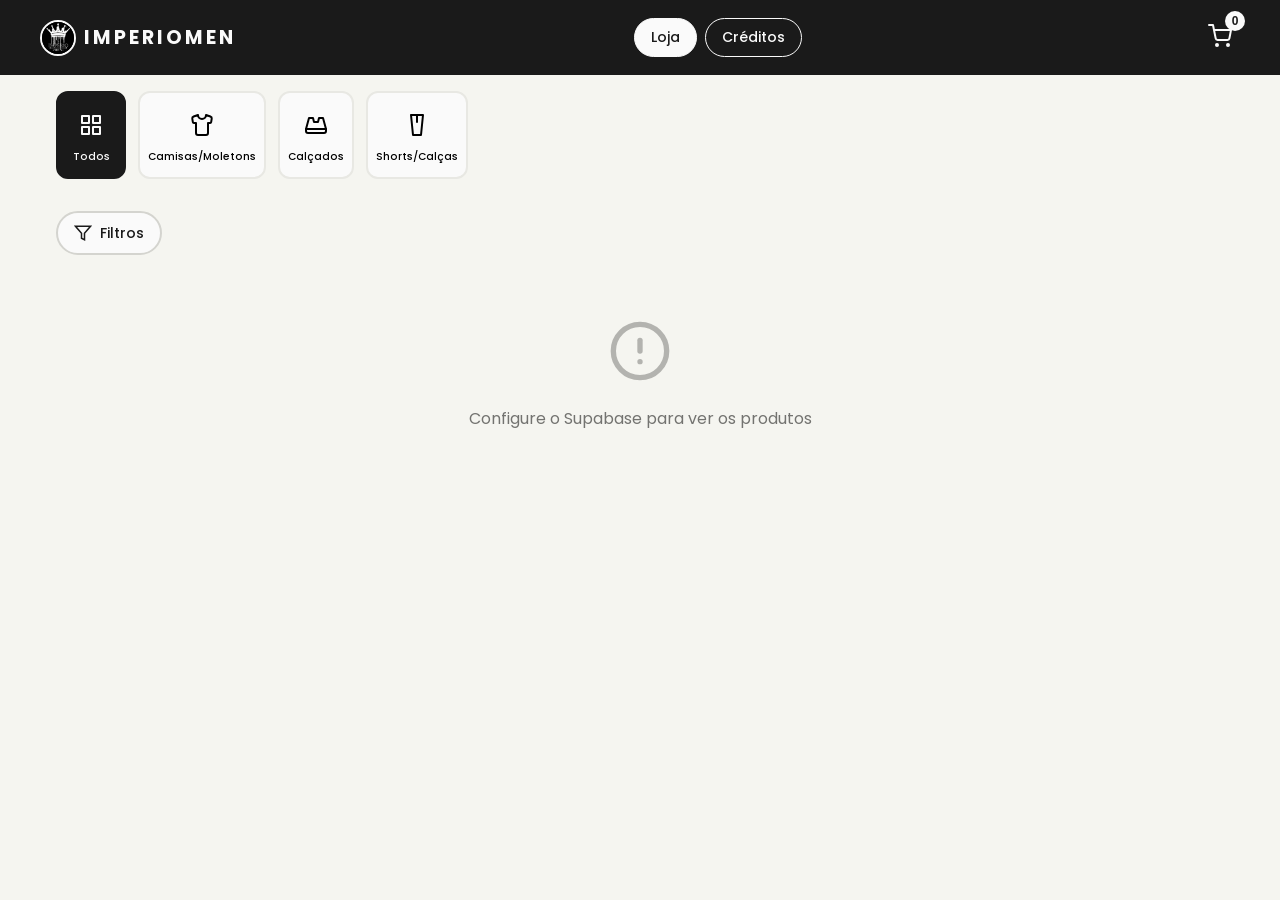
==== commit 72cc57be: "Alterando creditos" ====
--- a/index.html
+++ b/index.html
@@ -3,7 +3,7 @@
 <head>
     <meta charset="UTF-8">
     <meta name="viewport" content="width=device-width, initial-scale=1.0">
-    <title>Imperio - Loja de Roupas</title>
+    <title>ImperioMen - Loja de Roupas</title>
     <link rel="stylesheet" href="style.css">
     <link rel="preconnect" href="https://fonts.googleapis.com">
     <link rel="preconnect" href="https://fonts.gstatic.com" crossorigin>
@@ -13,7 +13,10 @@
     <!-- Header -->
     <header class="header">
         <div class="header-container">
-            <h1 class="logo">IMPERIO</h1>
+            <h1 class="logo">
+                <img src="Foto/Logo.png" alt="Logo" class="logo-img">
+                IMPERIOMEN
+            </h1>
             <nav class="header-nav">
                 <button class="nav-btn active" data-page="loja">Loja</button>
                 <button class="nav-btn" data-page="creditos">Créditos</button>
@@ -72,6 +75,89 @@
             </button>
         </section>
 
+        <!-- Filtros -->
+        <section class="filters-section">
+            <button class="filters-toggle" id="filtersToggle">
+                <svg xmlns="http://www.w3.org/2000/svg" width="18" height="18" viewBox="0 0 24 24" fill="none" stroke="currentColor" stroke-width="2">
+                    <polygon points="22 3 2 3 10 12.46 10 19 14 21 14 12.46 22 3"></polygon>
+                </svg>
+                Filtros
+                <span class="filters-count" id="filtersCount"></span>
+            </button>
+            <div class="filters-panel" id="filtersPanel">
+                <div class="filter-group">
+                    <label class="filter-label">Tamanho</label>
+                    <div class="filter-options filter-sizes" id="filterSizes">
+                        <button class="filter-option" data-size="PP">PP</button>
+                        <button class="filter-option" data-size="P">P</button>
+                        <button class="filter-option" data-size="M">M</button>
+                        <button class="filter-option" data-size="G">G</button>
+                        <button class="filter-option" data-size="GG">GG</button>
+                        <button class="filter-option" data-size="XG">XG</button>
+                        <button class="filter-option" data-size="36">36</button>
+                        <button class="filter-option" data-size="38">38</button>
+                        <button class="filter-option" data-size="40">40</button>
+                        <button class="filter-option" data-size="42">42</button>
+                        <button class="filter-option" data-size="44">44</button>
+                    </div>
+                </div>
+                <div class="filter-group">
+                    <label class="filter-label">Cor</label>
+                    <div class="filter-options filter-colors" id="filterColors">
+                        <button class="filter-option color-option" data-color="preto" style="--color: #000000">
+                            <span class="color-circle"></span>Preto
+                        </button>
+                        <button class="filter-option color-option" data-color="branco" style="--color: #FFFFFF">
+                            <span class="color-circle"></span>Branco
+                        </button>
+                        <button class="filter-option color-option" data-color="cinza" style="--color: #808080">
+                            <span class="color-circle"></span>Cinza
+                        </button>
+                        <button class="filter-option color-option" data-color="azul" style="--color: #0066CC">
+                            <span class="color-circle"></span>Azul
+                        </button>
+                        <button class="filter-option color-option" data-color="vermelho" style="--color: #CC0000">
+                            <span class="color-circle"></span>Vermelho
+                        </button>
+                        <button class="filter-option color-option" data-color="verde" style="--color: #008800">
+                            <span class="color-circle"></span>Verde
+                        </button>
+                        <button class="filter-option color-option" data-color="amarelo" style="--color: #FFCC00">
+                            <span class="color-circle"></span>Amarelo
+                        </button>
+                        <button class="filter-option color-option" data-color="rosa" style="--color: #FF69B4">
+                            <span class="color-circle"></span>Rosa
+                        </button>
+                        <button class="filter-option color-option" data-color="laranja" style="--color: #FF6600">
+                            <span class="color-circle"></span>Laranja
+                        </button>
+                        <button class="filter-option color-option" data-color="marrom" style="--color: #8B4513">
+                            <span class="color-circle"></span>Marrom
+                        </button>
+                        <button class="filter-option color-option" data-color="bege" style="--color: #D2B48C">
+                            <span class="color-circle"></span>Bege
+                        </button>
+                        <button class="filter-option color-option" data-color="roxo" style="--color: #800080">
+                            <span class="color-circle"></span>Roxo
+                        </button>
+                        <button class="filter-option color-option" data-color="multicolor" style="--color: linear-gradient(45deg, red, yellow, green, blue)">
+                            <span class="color-circle multicolor"></span>Multicolor
+                        </button>
+                    </div>
+                </div>
+                <div class="filter-group">
+                    <label class="filter-label">Preço</label>
+                    <div class="filter-options filter-price" id="filterPrice">
+                        <button class="filter-option" data-price="0-50">Até R$ 50</button>
+                        <button class="filter-option" data-price="50-100">R$ 50 - R$ 100</button>
+                        <button class="filter-option" data-price="100-200">R$ 100 - R$ 200</button>
+                        <button class="filter-option" data-price="200+">Acima de R$ 200</button>
+                    </div>
+                </div>
+                <button class="clear-filters-btn" id="clearFiltersBtn">Limpar Filtros</button>
+            </div>
+        </section>
+
         <!-- Grid de Produtos -->
         <section class="products-grid" id="productsGrid">
             <!-- Produtos serão inseridos via JavaScript -->
@@ -84,6 +170,68 @@
 
     <!-- Página de Créditos -->
     <main class="main page-creditos" id="pageCreditos" style="display: none;">
+        <!-- Seção da Loja -->
+        <section class="creditos-section loja-section">
+            <h2 class="creditos-title">Sobre a Loja</h2>
+
+            <div class="loja-card">
+                <div class="loja-image-container">
+                    <img src="Foto/Logo.png" alt="Imperio Logo" class="loja-image">
+                </div>
+                <h3 class="loja-name">IMPERIOMEN</h3>
+                <p class="loja-slogan">Moda Masculina com Estilo</p>
+            </div>
+
+            <div class="loja-about">
+                <p>
+                    A <strong>ImperioMen</strong> é uma loja de roupas masculinas focada em trazer
+                    as melhores peças com qualidade e estilo. Trabalhamos com camisetas, moletons,
+                    calças, shorts e calçados das melhores marcas e tendências do mercado.
+                </p>
+                <p>
+                    Realizamos <strong>sorteios exclusivos</strong> para nossos seguidores!
+                    Siga nosso Instagram para participar e concorrer a prêmios incríveis.
+                    Fique por dentro das novidades, lançamentos e promoções especiais.
+                </p>
+                <div class="loja-destaque">
+                    <p>Siga-nos nas redes sociais e participe dos nossos sorteios!</p>
+                </div>
+            </div>
+
+            <div class="loja-info-grid">
+                <div class="loja-info-card">
+                    <div class="loja-info-icon">
+                        <svg xmlns="http://www.w3.org/2000/svg" width="24" height="24" viewBox="0 0 24 24" fill="none" stroke="currentColor" stroke-width="2" stroke-linecap="round" stroke-linejoin="round">
+                            <path d="M21 10c0 7-9 13-9 13s-9-6-9-13a9 9 0 0 1 18 0z"></path>
+                            <circle cx="12" cy="10" r="3"></circle>
+                        </svg>
+                    </div>
+                    <div class="loja-info-content">
+                        <h4>Localização</h4>
+                        <p>Rua Paraná, 777</p>
+                        <p>Estrela D'Oeste - SP</p>
+                        <p>CEP: 15650-000</p>
+                    </div>
+                </div>
+            </div>
+
+            <div class="loja-contacts">
+                <a href="https://wa.me/5517988119720" target="_blank" class="loja-contact-btn whatsapp">
+                    <svg xmlns="http://www.w3.org/2000/svg" width="22" height="22" viewBox="0 0 24 24" fill="currentColor">
+                        <path d="M17.472 14.382c-.297-.149-1.758-.867-2.03-.967-.273-.099-.471-.148-.67.15-.197.297-.767.966-.94 1.164-.173.199-.347.223-.644.075-.297-.15-1.255-.463-2.39-1.475-.883-.788-1.48-1.761-1.653-2.059-.173-.297-.018-.458.13-.606.134-.133.298-.347.446-.52.149-.174.198-.298.298-.497.099-.198.05-.371-.025-.52-.075-.149-.669-1.612-.916-2.207-.242-.579-.487-.5-.669-.51-.173-.008-.371-.01-.57-.01-.198 0-.52.074-.792.372-.272.297-1.04 1.016-1.04 2.479 0 1.462 1.065 2.875 1.213 3.074.149.198 2.096 3.2 5.077 4.487.709.306 1.262.489 1.694.625.712.227 1.36.195 1.871.118.571-.085 1.758-.719 2.006-1.413.248-.694.248-1.289.173-1.413-.074-.124-.272-.198-.57-.347m-5.421 7.403h-.004a9.87 9.87 0 01-5.031-1.378l-.361-.214-3.741.982.998-3.648-.235-.374a9.86 9.86 0 01-1.51-5.26c.001-5.45 4.436-9.884 9.888-9.884 2.64 0 5.122 1.03 6.988 2.898a9.825 9.825 0 012.893 6.994c-.003 5.45-4.437 9.884-9.885 9.884m8.413-18.297A11.815 11.815 0 0012.05 0C5.495 0 .16 5.335.157 11.892c0 2.096.547 4.142 1.588 5.945L.057 24l6.305-1.654a11.882 11.882 0 005.683 1.448h.005c6.554 0 11.89-5.335 11.893-11.893a11.821 11.821 0 00-3.48-8.413z"/>
+                    </svg>
+                    <span>WhatsApp</span>
+                </a>
+                <a href="https://www.instagram.com/_imperiomenn/" target="_blank" class="loja-contact-btn instagram">
+                    <svg xmlns="http://www.w3.org/2000/svg" width="22" height="22" viewBox="0 0 24 24" fill="currentColor">
+                        <path d="M12 2.163c3.204 0 3.584.012 4.85.07 3.252.148 4.771 1.691 4.919 4.919.058 1.265.069 1.645.069 4.849 0 3.205-.012 3.584-.069 4.849-.149 3.225-1.664 4.771-4.919 4.919-1.266.058-1.644.07-4.85.07-3.204 0-3.584-.012-4.849-.07-3.26-.149-4.771-1.699-4.919-4.92-.058-1.265-.07-1.644-.07-4.849 0-3.204.013-3.583.07-4.849.149-3.227 1.664-4.771 4.919-4.919 1.266-.057 1.645-.069 4.849-.069zm0-2.163c-3.259 0-3.667.014-4.947.072-4.358.2-6.78 2.618-6.98 6.98-.059 1.281-.073 1.689-.073 4.948 0 3.259.014 3.668.072 4.948.2 4.358 2.618 6.78 6.98 6.98 1.281.058 1.689.072 4.948.072 3.259 0 3.668-.014 4.948-.072 4.354-.2 6.782-2.618 6.979-6.98.059-1.28.073-1.689.073-4.948 0-3.259-.014-3.667-.072-4.947-.196-4.354-2.617-6.78-6.979-6.98-1.281-.059-1.69-.073-4.949-.073zm0 5.838c-3.403 0-6.162 2.759-6.162 6.162s2.759 6.163 6.162 6.163 6.162-2.759 6.162-6.163c0-3.403-2.759-6.162-6.162-6.162zm0 10.162c-2.209 0-4-1.79-4-4 0-2.209 1.791-4 4-4s4 1.791 4 4c0 2.21-1.791 4-4 4zm6.406-11.845c-.796 0-1.441.645-1.441 1.44s.645 1.44 1.441 1.44c.795 0 1.439-.645 1.439-1.44s-.644-1.44-1.439-1.44z"/>
+                    </svg>
+                    <span>Instagram</span>
+                </a>
+            </div>
+        </section>
+
+        <!-- Seção dos Desenvolvedores -->
         <section class="creditos-section">
             <h2 class="creditos-title">Desenvolvedores</h2>
 
@@ -160,8 +308,19 @@
     <div class="modal" id="productModal">
         <div class="modal-content">
             <button class="modal-close" id="modalClose">&times;</button>
-            <div class="modal-gallery">
+            <div class="modal-gallery" id="modalGallery">
+                <button class="gallery-nav gallery-prev" id="galleryPrev">
+                    <svg xmlns="http://www.w3.org/2000/svg" width="24" height="24" viewBox="0 0 24 24" fill="none" stroke="currentColor" stroke-width="2">
+                        <polyline points="15 18 9 12 15 6"></polyline>
+                    </svg>
+                </button>
                 <img src="" alt="" class="modal-image" id="modalImage">
+                <button class="gallery-nav gallery-next" id="galleryNext">
+                    <svg xmlns="http://www.w3.org/2000/svg" width="24" height="24" viewBox="0 0 24 24" fill="none" stroke="currentColor" stroke-width="2">
+                        <polyline points="9 18 15 12 9 6"></polyline>
+                    </svg>
+                </button>
+                <div class="gallery-dots" id="galleryDots"></div>
                 <div class="modal-thumbnails" id="modalThumbnails"></div>
             </div>
             <div class="modal-info">
@@ -169,6 +328,7 @@
                 <h2 class="modal-title" id="modalTitle"></h2>
                 <p class="modal-code" id="modalCode"></p>
                 <p class="modal-price" id="modalPrice"></p>
+                <p class="modal-color" id="modalColor"></p>
                 <div class="modal-sizes">
                     <p>Tamanhos disponíveis:</p>
                     <div class="sizes-list" id="modalSizes"></div>
--- a/style.css
+++ b/style.css
@@ -4,17 +4,18 @@
 ======================================== */
 
 :root {
-    --black: #000000;
-    --white: #ffffff;
-    --gray-100: #f5f5f5;
-    --gray-200: #e5e5e5;
-    --gray-300: #d4d4d4;
-    --gray-400: #a3a3a3;
-    --gray-500: #737373;
-    --gray-600: #525252;
-    --gray-700: #404040;
-    --gray-800: #262626;
-    --gray-900: #171717;
+    --black: #1a1a1a;
+    --white: #fafafa;
+    --cream: #f5f5f0;
+    --gray-100: #f0f0eb;
+    --gray-200: #e8e8e3;
+    --gray-300: #d4d4cf;
+    --gray-400: #a3a39e;
+    --gray-500: #737370;
+    --gray-600: #52524f;
+    --gray-700: #40403d;
+    --gray-800: #26261f;
+    --gray-900: #17170f;
     --danger: #dc2626;
     --success: #16a34a;
 }
@@ -27,7 +28,7 @@
 
 body {
     font-family: 'Poppins', sans-serif;
-    background-color: var(--white);
+    background-color: var(--cream);
     color: var(--black);
     min-height: 100vh;
 }
@@ -54,9 +55,20 @@
 }
 
 .logo {
-    font-size: 1.5rem;
+    display: flex;
+    align-items: center;
+    gap: 0.5rem;
+    font-size: 1.2rem;
     font-weight: 700;
-    letter-spacing: 4px;
+    letter-spacing: 3px;
+}
+
+.logo-img {
+    width: 36px;
+    height: 36px;
+    border-radius: 50%;
+    object-fit: cover;
+    border: 2px solid var(--white);
 }
 
 .cart-btn {
@@ -132,6 +144,175 @@
 }
 
 /* ========================================
+   FILTERS SECTION (LOJA)
+======================================== */
+
+.filters-section {
+    margin-bottom: 1rem;
+}
+
+.filters-toggle {
+    display: flex;
+    align-items: center;
+    gap: 0.5rem;
+    background: var(--white);
+    border: 2px solid var(--gray-300);
+    color: var(--black);
+    padding: 0.6rem 1rem;
+    border-radius: 25px;
+    font-family: inherit;
+    font-size: 0.875rem;
+    font-weight: 500;
+    cursor: pointer;
+    transition: all 0.3s;
+}
+
+.filters-toggle:hover,
+.filters-toggle.active {
+    background-color: var(--black);
+    color: var(--white);
+    border-color: var(--black);
+}
+
+.filters-toggle.active svg {
+    stroke: var(--white);
+}
+
+.filters-count {
+    display: none;
+    align-items: center;
+    justify-content: center;
+    background: var(--danger);
+    color: white;
+    font-size: 0.7rem;
+    font-weight: 600;
+    min-width: 18px;
+    height: 18px;
+    border-radius: 50%;
+    padding: 0 4px;
+}
+
+.filters-panel {
+    display: none;
+    background: var(--white);
+    border: 1px solid var(--gray-200);
+    border-radius: 12px;
+    padding: 1rem;
+    margin-top: 0.75rem;
+    animation: slideDown 0.3s ease;
+}
+
+.filters-panel.active {
+    display: block;
+}
+
+@keyframes slideDown {
+    from {
+        opacity: 0;
+        transform: translateY(-10px);
+    }
+    to {
+        opacity: 1;
+        transform: translateY(0);
+    }
+}
+
+.filter-group {
+    margin-bottom: 1rem;
+}
+
+.filter-group:last-of-type {
+    margin-bottom: 0.5rem;
+}
+
+.filter-label {
+    display: block;
+    font-size: 0.8rem;
+    font-weight: 600;
+    color: var(--gray-600);
+    margin-bottom: 0.5rem;
+    text-transform: uppercase;
+    letter-spacing: 0.5px;
+}
+
+.filter-options {
+    display: flex;
+    flex-wrap: wrap;
+    gap: 0.5rem;
+}
+
+.filter-option {
+    background: var(--gray-100);
+    border: 1px solid var(--gray-300);
+    color: var(--black);
+    padding: 0.4rem 0.75rem;
+    border-radius: 20px;
+    font-family: inherit;
+    font-size: 0.75rem;
+    font-weight: 500;
+    cursor: pointer;
+    transition: all 0.2s;
+}
+
+.filter-option:hover {
+    background: var(--gray-200);
+    border-color: var(--gray-400);
+}
+
+.filter-option.active {
+    background: var(--black);
+    color: var(--white);
+    border-color: var(--black);
+}
+
+/* Color Filter Options */
+.color-option {
+    display: flex;
+    align-items: center;
+    gap: 0.4rem;
+}
+
+.color-circle {
+    width: 14px;
+    height: 14px;
+    border-radius: 50%;
+    background: var(--color);
+    border: 1px solid var(--gray-400);
+    flex-shrink: 0;
+}
+
+.color-circle.multicolor {
+    background: linear-gradient(45deg, #ff0000, #ffff00, #00ff00, #0000ff);
+}
+
+.color-option[data-color="branco"] .color-circle {
+    border: 1px solid var(--gray-400);
+}
+
+/* Clear Filters Button */
+.clear-filters-btn {
+    display: block;
+    width: 100%;
+    background: none;
+    border: 1px solid var(--gray-300);
+    color: var(--gray-600);
+    padding: 0.5rem;
+    border-radius: 8px;
+    font-family: inherit;
+    font-size: 0.8rem;
+    font-weight: 500;
+    cursor: pointer;
+    transition: all 0.2s;
+    margin-top: 0.75rem;
+}
+
+.clear-filters-btn:hover {
+    background: var(--gray-100);
+    color: var(--black);
+    border-color: var(--black);
+}
+
+/* ========================================
    PRODUCTS GRID
 ======================================== */
 
@@ -357,12 +538,103 @@
 
 .modal-gallery {
     position: relative;
+    touch-action: pan-y pinch-zoom;
+    user-select: none;
 }
 
 .modal-image {
     width: 100%;
     aspect-ratio: 3/4;
     object-fit: cover;
+    transition: opacity 0.3s;
+}
+
+/* Gallery Navigation Arrows */
+.gallery-nav {
+    position: absolute;
+    top: 50%;
+    transform: translateY(-50%);
+    width: 40px;
+    height: 40px;
+    background: rgba(255, 255, 255, 0.9);
+    border: none;
+    border-radius: 50%;
+    cursor: pointer;
+    display: flex;
+    align-items: center;
+    justify-content: center;
+    z-index: 10;
+    transition: all 0.3s;
+    box-shadow: 0 2px 8px rgba(0, 0, 0, 0.2);
+    opacity: 0;
+}
+
+.modal-gallery:hover .gallery-nav {
+    opacity: 1;
+}
+
+.gallery-nav:hover {
+    background: var(--white);
+    transform: translateY(-50%) scale(1.1);
+}
+
+.gallery-prev {
+    left: 10px;
+}
+
+.gallery-next {
+    right: 10px;
+}
+
+.gallery-nav.hidden {
+    display: none;
+}
+
+/* Gallery Dots */
+.gallery-dots {
+    position: absolute;
+    bottom: 10px;
+    left: 50%;
+    transform: translateX(-50%);
+    display: flex;
+    gap: 8px;
+    z-index: 10;
+}
+
+.gallery-dot {
+    width: 8px;
+    height: 8px;
+    border-radius: 50%;
+    background: rgba(255, 255, 255, 0.5);
+    cursor: pointer;
+    transition: all 0.3s;
+    border: none;
+}
+
+.gallery-dot:hover {
+    background: rgba(255, 255, 255, 0.8);
+}
+
+.gallery-dot.active {
+    background: var(--white);
+    transform: scale(1.2);
+}
+
+/* Mobile: Always show arrows */
+@media (max-width: 768px) {
+    .gallery-nav {
+        opacity: 1;
+        width: 36px;
+        height: 36px;
+    }
+
+    .gallery-prev {
+        left: 5px;
+    }
+
+    .gallery-next {
+        right: 5px;
+    }
 }
 
 .modal-thumbnails {
@@ -1345,6 +1617,166 @@
     margin-bottom: 2rem;
 }
 
+/* ========================================
+   LOJA SECTION (CREDITOS)
+======================================== */
+
+.loja-section {
+    margin-bottom: 2rem;
+    padding-bottom: 2rem;
+    border-bottom: 1px solid var(--gray-200);
+}
+
+.loja-card {
+    background: var(--white);
+    border: 1px solid var(--gray-200);
+    border-radius: 16px;
+    padding: 2rem;
+    max-width: 300px;
+    margin: 1.5rem auto;
+    text-align: center;
+}
+
+.loja-image-container {
+    width: 120px;
+    height: 120px;
+    margin: 0 auto 1rem;
+    border-radius: 50%;
+    overflow: hidden;
+    border: 3px solid var(--black);
+    background: var(--white);
+}
+
+.loja-image {
+    width: 100%;
+    height: 100%;
+    object-fit: cover;
+}
+
+.loja-name {
+    font-size: 1.5rem;
+    font-weight: 700;
+    letter-spacing: 3px;
+    margin-bottom: 0.25rem;
+}
+
+.loja-slogan {
+    color: var(--gray-500);
+    font-size: 0.9rem;
+}
+
+.loja-about {
+    max-width: 600px;
+    margin: 0 auto 2rem;
+    text-align: center;
+}
+
+.loja-about p {
+    color: var(--gray-600);
+    line-height: 1.7;
+    margin-bottom: 1rem;
+}
+
+.loja-about strong {
+    color: var(--black);
+}
+
+.loja-destaque {
+    background: linear-gradient(135deg, var(--black) 0%, var(--gray-800) 100%);
+    color: var(--white);
+    padding: 1.25rem 1.5rem;
+    border-radius: 12px;
+    margin-top: 1.5rem;
+}
+
+.loja-destaque p {
+    color: var(--white);
+    font-weight: 600;
+    margin-bottom: 0;
+}
+
+.loja-info-grid {
+    display: flex;
+    justify-content: center;
+    margin-bottom: 1.5rem;
+}
+
+.loja-info-card {
+    display: flex;
+    align-items: center;
+    gap: 1rem;
+    background: var(--white);
+    border: 1px solid var(--gray-200);
+    border-radius: 12px;
+    padding: 1rem 1.5rem;
+    text-align: left;
+}
+
+.loja-info-icon {
+    background: var(--black);
+    color: var(--white);
+    width: 48px;
+    height: 48px;
+    border-radius: 50%;
+    display: flex;
+    align-items: center;
+    justify-content: center;
+    flex-shrink: 0;
+}
+
+.loja-info-content h4 {
+    font-size: 0.85rem;
+    font-weight: 600;
+    color: var(--black);
+    margin-bottom: 0.25rem;
+}
+
+.loja-info-content p {
+    font-size: 0.8rem;
+    color: var(--gray-600);
+    margin: 0;
+    line-height: 1.4;
+}
+
+.loja-contacts {
+    display: flex;
+    justify-content: center;
+    gap: 1rem;
+    flex-wrap: wrap;
+}
+
+.loja-contact-btn {
+    display: inline-flex;
+    align-items: center;
+    gap: 0.5rem;
+    padding: 0.85rem 1.5rem;
+    border-radius: 30px;
+    font-weight: 600;
+    font-size: 0.95rem;
+    text-decoration: none;
+    transition: all 0.3s;
+}
+
+.loja-contact-btn.whatsapp {
+    background: #25D366;
+    color: white;
+}
+
+.loja-contact-btn.whatsapp:hover {
+    background: #128C7E;
+    transform: translateY(-2px);
+}
+
+.loja-contact-btn.instagram {
+    background: linear-gradient(45deg, #f09433 0%, #e6683c 25%, #dc2743 50%, #cc2366 75%, #bc1888 100%);
+    color: white;
+}
+
+.loja-contact-btn.instagram:hover {
+    transform: translateY(-2px);
+    box-shadow: 0 4px 15px rgba(225, 48, 108, 0.4);
+}
+
 /* About Devs */
 .devs-about {
     max-width: 600px;
